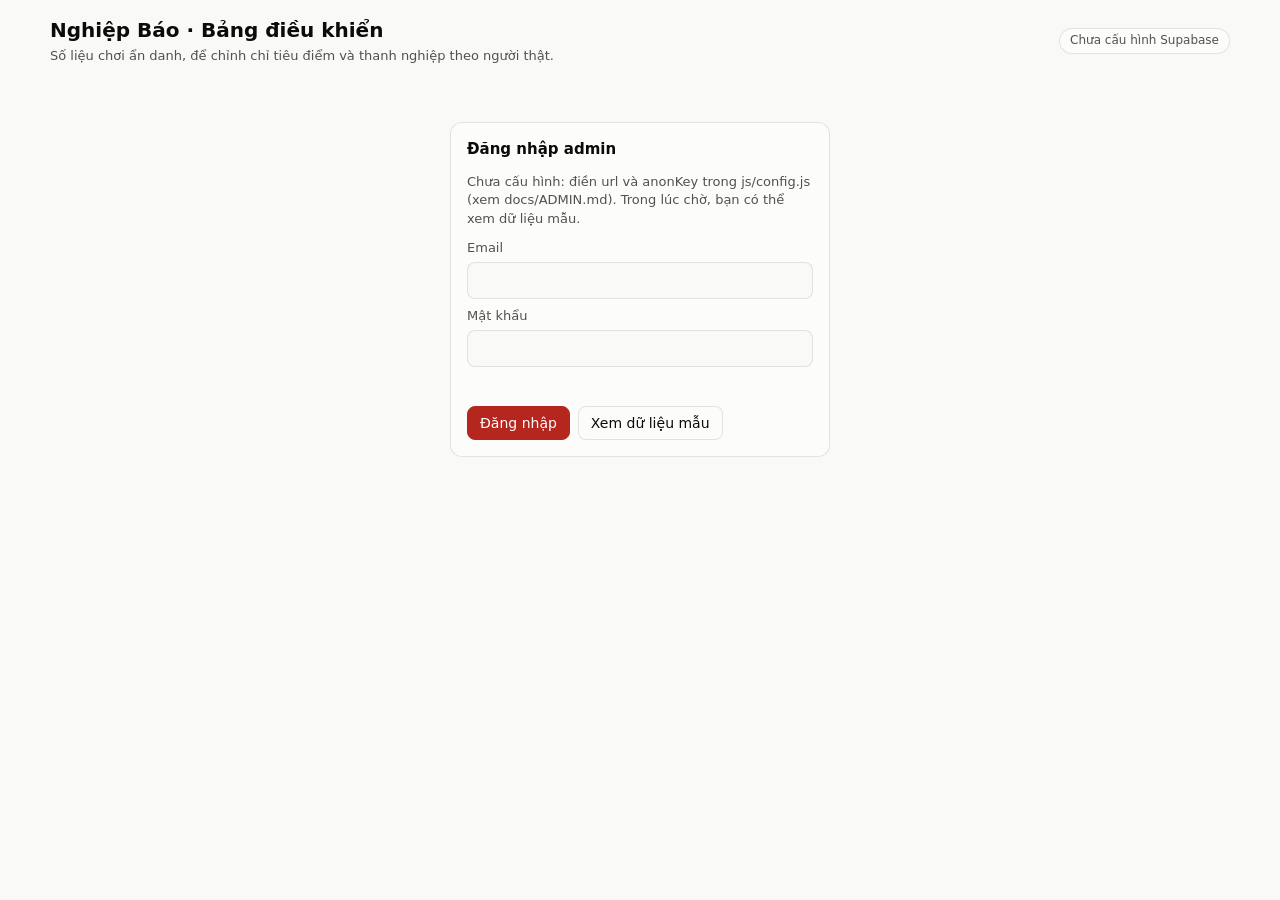
==== admin/index.html @ 3597988d "Đập Tiểu Nhân · Nghiệp Báo: bản khó + admin dashboard Bản khó (thanh nghiệp, vật ném, chỉ tiêu điểm," ====
<!DOCTYPE html>
<html lang="vi">
<head>
<meta charset="UTF-8">
<meta name="viewport" content="width=device-width, initial-scale=1, viewport-fit=cover">
<meta name="robots" content="noindex, nofollow">
<title>Nghiệp Báo · Bảng điều khiển</title>
<style>
/* Bảng điều khiển cân bằng độ khó: tiêu đề + bộ lọc một hàng, ô số tổng quan, rồi các khối biểu đồ xếp lưới 2 cột (1 cột trên điện thoại). */
:root {
  color-scheme: light;
  --page: #f9f9f7; --surface: #fcfcfb; --ink: #0b0b0b; --ink-2: #52514e; --muted: #898781;
  --grid: #e1e0d9; --axis: #c3c2b7; --ring: rgba(11, 11, 11, .10);
  --accent: #b5261f;                     /* đỏ giấy của game, chỉ dùng cho điểm nhấn giao diện */
  --s1: #2a78d6; --s2: #eb6834; --s3: #1baf7a;   /* chuỗi phân loại 1–3: xanh, cam, xanh ngọc (thứ tự cố định) */
  --q1: #cde2fb; --q2: #9ec5f4; --q3: #6da7ec; --q4: #3987e5; --q5: #256abf; --q6: #184f95;  /* thang tuần tự xanh */
  --good: #0ca30c; --warn: #fab219; --bad: #d03b3b; --good-ink: #006300;
  --font: system-ui, -apple-system, "Segoe UI", Roboto, sans-serif;
}
@media (prefers-color-scheme: dark) {
  :root:not([data-theme="light"]) {
    color-scheme: dark;
    --page: #0d0d0d; --surface: #1a1a19; --ink: #ffffff; --ink-2: #c3c2b7; --muted: #898781;
    --grid: #2c2c2a; --axis: #383835; --ring: rgba(255, 255, 255, .10);
    --accent: #e66767; --s1: #3987e5; --s2: #d95926; --s3: #199e70;
    --q1: #104281; --q2: #184f95; --q3: #1c5cab; --q4: #2a78d6; --q5: #5598e7; --q6: #86b6ef;
    --good-ink: #0ca30c;
  }
}
:root[data-theme="dark"] {
  color-scheme: dark;
  --page: #0d0d0d; --surface: #1a1a19; --ink: #ffffff; --ink-2: #c3c2b7; --muted: #898781;
  --grid: #2c2c2a; --axis: #383835; --ring: rgba(255, 255, 255, .10);
  --accent: #e66767; --s1: #3987e5; --s2: #d95926; --s3: #199e70;
  --q1: #104281; --q2: #184f95; --q3: #1c5cab; --q4: #2a78d6; --q5: #5598e7; --q6: #86b6ef;
  --good-ink: #0ca30c;
}
* { box-sizing: border-box; }
html, body { margin: 0; }
body { background: var(--page); color: var(--ink); font: 14px/1.45 var(--font); padding: max(16px, env(safe-area-inset-top)) 16px max(24px, env(safe-area-inset-bottom)); }
.wrap { max-width: 1180px; margin: 0 auto; display: flex; flex-direction: column; gap: 16px; }
h1 { font-size: 20px; margin: 0; text-wrap: balance; }
h2 { font-size: 15px; margin: 0; }
.sub { color: var(--ink-2); margin: 2px 0 0; font-size: 13px; }
.muted { color: var(--muted); }
button, select, input { font: inherit; color: inherit; }
button { cursor: pointer; }
:focus-visible { outline: 2px solid var(--s1); outline-offset: 2px; }

header { display: flex; flex-wrap: wrap; align-items: center; gap: 12px; }
header .grow { flex: 1; min-width: 200px; }
.chip { display: inline-flex; align-items: center; gap: 6px; padding: 3px 10px; border-radius: 999px; border: 1px solid var(--ring); background: var(--surface); font-size: 12px; color: var(--ink-2); white-space: nowrap; }
.chip.demo { border-color: var(--warn); color: var(--ink); }
.chip.demo::before { content: ''; width: 8px; height: 8px; border-radius: 50%; background: var(--warn); }
.btn { border: 1px solid var(--ring); background: var(--surface); border-radius: 8px; padding: 6px 12px; }
.btn.primary { background: var(--accent); border-color: var(--accent); color: #fff; }

.filters { display: flex; flex-wrap: wrap; gap: 8px; align-items: center; }
.seg { display: inline-flex; border: 1px solid var(--ring); border-radius: 8px; overflow: hidden; background: var(--surface); }
.seg button { border: 0; background: none; padding: 6px 12px; border-right: 1px solid var(--ring); }
.seg button:last-child { border-right: 0; }
.seg button[aria-pressed="true"] { background: var(--ink); color: var(--surface); }
select { border: 1px solid var(--ring); background: var(--surface); border-radius: 8px; padding: 6px 8px; }

.card { background: var(--surface); border: 1px solid var(--ring); border-radius: 12px; padding: 16px; min-width: 0; }
.card header { margin-bottom: 12px; gap: 8px; }
.tiles { display: grid; grid-template-columns: repeat(auto-fit, minmax(150px, 1fr)); gap: 12px; }
.tile { background: var(--surface); border: 1px solid var(--ring); border-radius: 12px; padding: 12px 14px; }
.tile .label { color: var(--ink-2); font-size: 13px; }
.tile .value { font-size: 26px; font-weight: 650; margin-top: 2px; }
.tile .note { font-size: 12px; color: var(--muted); }
.tile.hero .value { font-size: 40px; }
.grid2 { display: grid; grid-template-columns: repeat(2, minmax(0, 1fr)); gap: 16px; }
@media (max-width: 860px) { .grid2 { grid-template-columns: minmax(0, 1fr); } }

/* bảng nhiệt độ khó */
.heat { width: 100%; border-collapse: separate; border-spacing: 2px; font-variant-numeric: tabular-nums; }
.heat th { font-weight: 600; color: var(--ink-2); text-align: left; padding: 4px 6px; font-size: 13px; }
.heat thead th { text-align: center; }
.heat td { border-radius: 6px; padding: 8px 6px; text-align: center; min-width: 76px; }
.heat td b { display: block; font-size: 17px; }
.heat td small { font-size: 11px; opacity: .85; }
.heat td.empty { background: var(--grid); color: var(--muted); }
.heat tr.target td { background: none; border: 1px dashed var(--axis); color: var(--ink-2); padding: 4px 6px; }
.status { display: inline-flex; align-items: center; gap: 4px; font-size: 12px; font-weight: 600; white-space: nowrap; }
.status i { font-style: normal; display: inline-grid; place-items: center; width: 16px; height: 16px; border-radius: 50%; color: #fff; font-size: 11px; }
.status.ok i { background: var(--good); } .status.easy i { background: var(--warn); color: #3a2a00; } .status.hard i { background: var(--bad); }
.legend { display: flex; flex-wrap: wrap; gap: 12px; font-size: 12px; color: var(--ink-2); margin-top: 8px; align-items: center; }
.legend .sw { display: inline-block; width: 10px; height: 10px; border-radius: 3px; margin-right: 4px; vertical-align: -1px; }
.ramp { display: inline-flex; gap: 2px; }
.ramp span { width: 18px; height: 10px; border-radius: 2px; }

/* biểu đồ SVG */
.chart { width: 100%; height: auto; display: block; overflow: visible; }
.chart text { fill: var(--muted); font: 11px var(--font); font-variant-numeric: tabular-nums; }
.chart text.ink { fill: var(--ink-2); font-size: 12px; }
.chart text.val { fill: var(--ink); font-size: 12px; font-weight: 600; }
.chart .gridl { stroke: var(--grid); stroke-width: 1; }
.chart .base { stroke: var(--axis); stroke-width: 1; }
.chart .quota { stroke: var(--ink); stroke-width: 1.5; }
.chart .hit { fill: transparent; }
.chart [data-tip]:hover .bar, .chart .hit:hover + .bar { opacity: .82; }
.multiples { display: grid; grid-template-columns: repeat(3, minmax(0, 1fr)); gap: 12px; }
@media (max-width: 640px) { .multiples { grid-template-columns: minmax(0, 1fr); } }
.multiples h3 { margin: 0 0 4px; font-size: 13px; font-weight: 600; color: var(--ink-2); }

/* thanh ngang & xếp chồng (HTML) */
.hb, .sb { display: flex; flex-direction: column; gap: 8px; }
.hb-row, .sb-row { display: grid; grid-template-columns: minmax(96px, 34%) minmax(0, 1fr); align-items: center; gap: 10px; }
.hb-label { color: var(--ink-2); font-size: 13px; text-align: right; overflow-wrap: anywhere; }
.hb-track { display: flex; align-items: center; gap: 6px; min-width: 0; border-left: 1px solid var(--axis); padding: 2px 0; }
.hb-bar { height: 18px; min-width: 2px; border-radius: 0 4px 4px 0; flex: none; max-width: calc(100% - 48px); }
.hb-val { font-weight: 600; font-size: 13px; font-variant-numeric: tabular-nums; white-space: nowrap; }
.sb-track { display: flex; gap: 2px; height: 22px; min-width: 0; }
.sb-seg { display: flex; align-items: center; padding-left: 6px; font-size: 12px; font-weight: 600; min-width: 2px; overflow: hidden; white-space: nowrap; }
.sb-seg:first-child { border-radius: 4px 0 0 4px; } .sb-seg:last-child { border-radius: 0 4px 4px 0; } .sb-seg:only-child { border-radius: 4px; }
.hb-row:hover .hb-bar, .sb-seg:hover { opacity: .85; }
table.list { width: 100%; border-collapse: collapse; font-variant-numeric: tabular-nums; }
table.list th, table.list td { text-align: left; padding: 6px 8px; border-bottom: 1px solid var(--grid); white-space: nowrap; }
table.list th { color: var(--ink-2); font-weight: 600; font-size: 12px; }
.scroll { overflow-x: auto; }

#tip { position: fixed; z-index: 10; pointer-events: none; background: var(--ink); color: var(--surface); border-radius: 8px; padding: 6px 10px; font-size: 12px; max-width: 260px; display: none; box-shadow: 0 4px 14px rgba(0, 0, 0, .2); }

/* đăng nhập */
.login { max-width: 380px; margin: 40px auto; display: flex; flex-direction: column; gap: 10px; }
.login input { border: 1px solid var(--ring); background: var(--page); border-radius: 8px; padding: 8px 10px; width: 100%; }
.login label { display: flex; flex-direction: column; gap: 4px; color: var(--ink-2); font-size: 13px; }
.err { color: var(--bad); font-size: 13px; min-height: 1em; }
.empty-state { text-align: center; padding: 28px 12px; color: var(--ink-2); }
[hidden] { display: none !important; }
@media (prefers-reduced-motion: reduce) { * { transition: none !important; } }
</style>
</head>
<body>
<div class="wrap">
  <header>
    <div class="grow">
      <h1>Nghiệp Báo · Bảng điều khiển</h1>
      <p class="sub">Số liệu chơi ẩn danh, để chỉnh chỉ tiêu điểm và thanh nghiệp theo người thật.</p>
    </div>
    <span class="chip" id="source">Chưa tải</span>
    <button class="btn" id="logout" hidden>Đăng xuất</button>
  </header>

  <section class="card login" id="loginBox" hidden>
    <h2>Đăng nhập admin</h2>
    <p class="sub" id="loginNote">Dùng tài khoản Supabase có email nằm trong bảng <code>admins</code>.</p>
    <form id="loginForm">
      <label>Email <input id="email" type="email" autocomplete="username" required></label>
      <label style="margin-top:8px">Mật khẩu <input id="password" type="password" autocomplete="current-password" required></label>
      <p class="err" id="loginErr" role="alert"></p>
      <div style="display:flex;gap:8px;flex-wrap:wrap">
        <button class="btn primary" type="submit" id="loginBtn">Đăng nhập</button>
        <button class="btn" type="button" id="demoBtn">Xem dữ liệu mẫu</button>
      </div>
    </form>
  </section>

  <main id="dash" hidden style="display:flex;flex-direction:column;gap:16px">
    <div class="filters">
      <div class="seg" role="group" aria-label="Khoảng thời gian" id="range">
        <button data-r="1" aria-pressed="false">24 giờ</button>
        <button data-r="7" aria-pressed="true">7 ngày</button>
        <button data-r="30" aria-pressed="false">30 ngày</button>
        <button data-r="0" aria-pressed="false">Tất cả</button>
      </div>
      <select id="ver" aria-label="Phiên bản game"><option value="">Mọi phiên bản</option></select>
      <button class="btn" id="refresh">Tải lại</button>
      <span class="muted" id="stamp"></span>
    </div>

    <div class="tiles" id="tiles"></div>

    <section class="card">
      <header><div class="grow"><h2>Độ khó theo hình nhân và lượt</h2>
        <p class="sub">Tỉ lệ lượt đạt chỉ tiêu (không bị nghiệp quật). Mục tiêu lấy từ mô phỏng người chơi khá: 80% / 50% / 20%.</p></div></header>
      <div class="scroll"><table class="heat" id="heat"></table></div>
      <div class="legend"><span>Tỉ lệ đạt</span><span class="ramp"><span style="background:var(--q1)"></span><span style="background:var(--q2)"></span><span style="background:var(--q3)"></span><span style="background:var(--q4)"></span><span style="background:var(--q5)"></span><span style="background:var(--q6)"></span></span><span>0% → 100%</span><span>· ô xám: chưa có lượt</span></div>
    </section>

    <section class="card">
      <header><div class="grow"><h2>Phân bố điểm</h2><p class="sub">Số lượt theo khoảng điểm, vạch đen là chỉ tiêu của lượt đó. Lượt bị nghiệp quật không tính.</p></div></header>
      <div class="multiples" id="hists"></div>
    </section>

    <div class="grid2">
      <section class="card">
        <header><div class="grow"><h2>Người chơi đi tới đâu</h2><p class="sub">Phần trăm người chơi đã từng tới mỗi mốc.</p></div></header>
        <div id="funnel"></div>
      </section>
      <section class="card">
        <header><div class="grow"><h2>Lời thì thầm</h2><p class="sub">Nghe trọn hay cắt ngang, theo lượt của hình nhân.</p></div></header>
        <div id="whisper"></div>
        <div class="legend"><span><i class="sw" style="background:var(--s1)"></i>Nghe trọn</span><span><i class="sw" style="background:var(--s2)"></i>Cắt ngang</span></div>
      </section>
    </div>

    <div class="grid2">
      <section class="card">
        <header><div class="grow"><h2>Lý do thua lượt</h2><p class="sub">Trong các lượt có chỉ tiêu (lượt 1–3).</p></div></header>
        <div id="lose"></div>
        <div class="legend"><span><i class="sw" style="background:var(--s1)"></i>Đạt</span><span><i class="sw" style="background:var(--s2)"></i>Thiếu điểm</span><span><i class="sw" style="background:var(--s3)"></i>Nghiệp quật</span></div>
      </section>
      <section class="card">
        <header><div class="grow"><h2>Kết thúc đã mở</h2><p class="sub">Số người chơi mở được mỗi kết thúc.</p></div></header>
        <div id="endings"></div>
      </section>
    </div>

    <section class="card">
      <header><div class="grow"><h2>Phiên gần đây</h2><p class="sub">Mỗi dòng là một lần mở game. Mã người chơi là mã ngẫu nhiên.</p></div></header>
      <div class="scroll"><table class="list" id="recent"></table></div>
    </section>
  </main>
  <p class="empty-state" id="empty" hidden></p>
</div>
<div id="tip" role="tooltip"></div>

<script src="../js/config.js"></script>
<script>
(() => {
  const $ = s => document.querySelector(s);
  const CFG = window.DTN_TELEMETRY || {};
  const BASE = (CFG.url || '').replace(/\/$/, '');
  const DOLLS = [['batam', 'Bà Tư'], ['sep', 'Anh Khải'], ['dongnghiep', 'Phát'], ['nguoiquen', 'Diễm'], ['traxanh', 'My']];
  const QUOTA = [2000, 2200, 2300], TARGET = [.8, .5, .2];
  const STAGES = [
    ['open', 'Mở game'], ['intro', 'Qua phần mở đầu'], ['play', 'Đập lượt đầu'], ['frag', 'Mở mảnh ký ức đầu'],
    ['s05', 'Thấy tờ báo'], ['s06', 'Lục thùng rác'], ['s07', 'Tới cảnh lật mặt'], ['end', 'Mở một kết thúc']
  ];
  const ENDS = [['A', 'Hẻm không tên'], ['B', 'Im tiếng'], ['H', 'Về nhà (ẩn)']];
  const nf = new Intl.NumberFormat('vi-VN');
  const pct = (a, b) => b ? Math.round(a / b * 100) : null;
  const esc = s => String(s).replace(/[&<>"]/g, c => ({ '&': '&amp;', '<': '&lt;', '>': '&gt;', '"': '&quot;' }[c]));
  const store = { get: k => { try { return sessionStorage.getItem(k); } catch (e) { return null; } }, set: (k, v) => { try { v == null ? sessionStorage.removeItem(k) : sessionStorage.setItem(k, v); } catch (e) { /* */ } } };

  let ALL = [], mode = '', range = 7, ver = '';

  /* ---------- nguồn dữ liệu ---------- */
  async function login(email, password) {
    const r = await fetch(BASE + '/auth/v1/token?grant_type=password', { method: 'POST', headers: { apikey: CFG.anonKey, 'Content-Type': 'application/json' }, body: JSON.stringify({ email, password }) });
    const j = await r.json().catch(() => ({}));
    if (!r.ok || !j.access_token) throw new Error(j.error_description || j.msg || 'Sai email hoặc mật khẩu.');
    store.set('dtn-admin-token', j.access_token);
  }
  async function fetchEvents() {
    const tok = store.get('dtn-admin-token'); if (!tok) throw Object.assign(new Error('Chưa đăng nhập'), { auth: true });
    const out = [], since = new Date(Date.now() - 90 * 864e5).toISOString(); // giữ tối đa 90 ngày trong trang, lọc tiếp ở dưới
    for (let off = 0; off < 50000; off += 1000) {
      const u = `${BASE}/rest/v1/events?select=player,session,ev,data,app,created_at&created_at=gte.${encodeURIComponent(since)}&order=id.asc&limit=1000&offset=${off}`;
      const r = await fetch(u, { headers: { apikey: CFG.anonKey, Authorization: 'Bearer ' + tok } });
      if (r.status === 401) throw Object.assign(new Error('Phiên đăng nhập đã hết hạn.'), { auth: true });
      if (!r.ok) throw new Error('Không tải được số liệu (' + r.status + ').');
      const rows = await r.json(); out.push(...rows);
      if (rows.length < 1000) break;
    }
    return out;
  }

  // dữ liệu mẫu: người chơi ảo đi theo truyện, tỉ lệ qua chỉ tiêu dao động quanh mục tiêu. Chỉ để xem trước giao diện.
  function demoEvents() {
    let seed = 7; const rand = () => (seed = (seed * 16807) % 2147483647) / 2147483647;
    const ev = [], now = Date.now(), apps = ['nghiepbao-0.3', 'nghiepbao-0.2'];
    for (let p = 0; p < 140; p++) {
      const player = 'd' + Math.floor(rand() * 0xfffffff).toString(16).padStart(7, '0') + '-demo', skill = rand() * 1.2 - .25, app = apps[rand() < .8 ? 0 : 1];
      let t = now - rand() * 20 * 864e5, s = 1;
      const push = (e, data = {}) => { ev.push({ player, session: s, ev: e, data, app, created_at: new Date(t).toISOString() }); t += 20000 + rand() * 60000; };
      push('session_start');
      if (rand() < .18) push('intro_skip', { at: Math.floor(rand() * 4) }); else push('scene', { id: 'intro' });
      if (rand() < .12) continue;
      const rounds = {}; let total = 0, quitAt = 6 + rand() * 40 + skill * 20;
      for (let step = 0; step < 60 && total < quitAt; step++) {
        const open = DOLLS.filter(([id]) => (rounds[id] || 0) < 3); if (!open.length) break;
        const [id] = total === 0 ? DOLLS[0] : open[Math.floor(rand() * open.length)];
        const r = rounds[id] || 0, diffBias = { batam: .05, sep: 0, dongnghiep: -.08, nguoiquen: .02, traxanh: -.03 }[id];
        push('round_start', { doll: id, n: r + 1 });
        const passP = Math.max(.02, Math.min(.98, [.82, .52, .24][r] + skill * .45 + diffBias));
        const burst = rand() < Math.max(0, [.03, .12, .22][r] - skill * .2);
        const passed = !burst && rand() < passP;
        const q = QUOTA[r], score = Math.max(200, Math.round((passed ? q + rand() * 1300 : q - 120 - rand() * 900) / 10) * 10);
        for (let i = 0; i < 2; i++) push('whisper', { doll: id, key: `${id}-${r}-${i}`, res: rand() < .45 + r * .15 + skill * .2 ? 'heard' : 'cut' });
        push('round_end', { doll: id, n: r + 1, score: burst ? Math.round(score * .4) : score, quota: q, passed, reason: burst ? 'karma' : 'time', karmaMax: burst ? 100 : Math.round(rand() * 70), heardN: Math.floor(rand() * 3), cut: Math.floor(rand() * 2), hits: Math.round(score / 15), misses: Math.floor(rand() * 30) });
        if (passed) { rounds[id] = r + 1; total++; if (total === 5) push('scene', { id: 's05' }); if (total === 8) push('scene', { id: 's06' }); }
        if (rand() < .08) { s++; push('session_start'); }
      }
      if (DOLLS.every(([id]) => rounds[id] >= 3)) { push('scene', { id: 's07' }); push('ending', { id: rand() < .5 ? 'A' : rand() < .6 ? 'B' : 'H' }); }
    }
    return ev;
  }

  /* ---------- tính toán ---------- */
  function filtered() {
    const since = range ? Date.now() - range * 864e5 : 0;
    return ALL.filter(e => (!since || Date.parse(e.created_at) >= since) && (!ver || e.app === ver));
  }
  function compute(E) {
    const players = new Set(), sessions = new Set(), byPlayer = new Map();
    const rounds = [], whispers = [[0, 0], [0, 0], [0, 0]], ends = { A: new Set(), B: new Set(), H: new Set() };
    for (const e of E) {
      players.add(e.player); sessions.add(e.player + '#' + e.session);
      let st = byPlayer.get(e.player); if (!st) byPlayer.set(e.player, st = new Set());
      const d = e.data || {};
      if (e.ev === 'session_start') st.add('open');
      if (e.ev === 'intro_skip' || (e.ev === 'scene' && d.id === 'intro')) st.add('intro');
      if (e.ev === 'round_start') st.add('play');
      if (e.ev === 'scene' && ['s05', 's06', 's07'].includes(d.id)) st.add(d.id);
      if (e.ev === 'ending' && ends[d.id]) { st.add('end'); ends[d.id].add(e.player); }
      if (e.ev === 'round_end') { rounds.push({ ...d, player: e.player, session: e.session, at: e.created_at }); if (d.passed && d.n <= 3) st.add('frag'); }
      if (e.ev === 'whisper' && typeof d.key === 'string') { const r = +d.key.split('-')[1]; if (whispers[r]) whispers[r][d.res === 'heard' ? 0 : 1]++; }
    }
    // mốc sau ngầm hiểu đã qua mốc trước (người chơi cũ có thể thiếu sự kiện mở đầu)
    for (const st of byPlayer.values()) for (let i = STAGES.length - 1; i > 0; i--) if (st.has(STAGES[i][0])) for (let j = 0; j < i; j++) st.add(STAGES[j][0]);
    const quotaRounds = rounds.filter(r => r.n >= 1 && r.n <= 3);
    return { players, sessions, byPlayer, rounds, quotaRounds, whispers, ends };
  }

  /* ---------- vẽ ---------- */
  const tip = $('#tip');
  document.addEventListener('pointermove', e => {
    const t = e.target.closest && e.target.closest('[data-tip]');
    if (!t) { tip.style.display = 'none'; return; }
    tip.innerHTML = t.getAttribute('data-tip'); tip.style.display = 'block';
    const w = tip.offsetWidth, h = tip.offsetHeight;
    tip.style.left = Math.min(innerWidth - w - 8, e.clientX + 12) + 'px'; tip.style.top = Math.max(8, e.clientY - h - 10) + 'px';
  });

  function tiles(C) {
    const q = C.quotaRounds, pass = q.filter(r => r.passed).length, burst = q.filter(r => r.reason === 'karma').length;
    const endN = new Set([...C.ends.A, ...C.ends.B, ...C.ends.H]).size;
    const list = [
      ['Tỉ lệ đạt chỉ tiêu', pct(pass, q.length), '%', `${nf.format(pass)} / ${nf.format(q.length)} lượt có chỉ tiêu`, true],
      ['Người chơi', C.players.size, '', `${nf.format(C.sessions.size)} phiên`],
      ['Lượt đập', C.rounds.length, '', C.players.size ? `${(C.rounds.length / C.players.size).toFixed(1)} lượt / người` : ''],
      ['Bị nghiệp quật', pct(burst, q.length), '%', `${nf.format(burst)} lượt`],
      ['Mở được kết thúc', endN, '', C.players.size ? `${pct(endN, C.players.size)}% người chơi` : '']
    ];
    $('#tiles').innerHTML = list.map(([l, v, u, n, hero]) => `<div class="tile${hero ? ' hero' : ''}"><div class="label">${l}</div><div class="value">${v == null ? '–' : nf.format(v) + u}</div><div class="note">${n || '&nbsp;'}</div></div>`).join('');
  }

  const RAMP = ['--q1', '--q2', '--q3', '--q4', '--q5', '--q6'];
  const cellColor = p => `var(${RAMP[Math.min(5, Math.floor(p / 100 * 6))]})`;
  const cellInk = p => Math.floor(p / 100 * 6) >= 3 ? '#fff' : 'var(--ink)';
  function statusOf(p, target) {
    if (p == null) return '';
    const d = p / 100 - target;
    return d > .15 ? `<span class="status easy"><i>↑</i>Quá dễ</span>` : d < -.15 ? `<span class="status hard"><i>↓</i>Quá khó</span>` : `<span class="status ok"><i>✓</i>Vừa</span>`;
  }
  function heat(C) {
    const cell = (rs, r) => {
      if (!rs.length) return `<td class="empty" data-tip="Chưa có lượt nào">–</td>`;
      const ok = rs.filter(x => x.passed).length, kb = rs.filter(x => x.reason === 'karma').length, p = pct(ok, rs.length);
      return `<td style="background:${cellColor(p)};color:${cellInk(p)}" data-tip="Lượt ${r + 1} · chỉ tiêu ${nf.format(QUOTA[r])}<br>${ok}/${rs.length} lượt đạt (${p}%)<br>Nghiệp quật: ${kb} lượt"><b>${p}%</b><small>${rs.length} lượt · quật ${pct(kb, rs.length)}%</small></td>`;
    };
    const rows = DOLLS.map(([id, name]) => `<tr><th scope="row">${name}</th>${[0, 1, 2].map(r => cell(C.quotaRounds.filter(x => x.doll === id && x.n === r + 1), r)).join('')}</tr>`).join('');
    const all = [0, 1, 2].map(r => C.quotaRounds.filter(x => x.n === r + 1));
    const allRow = `<tr><th scope="row">Tất cả</th>${all.map((rs, r) => cell(rs, r)).join('')}</tr>`;
    const target = `<tr class="target"><th scope="row">Mục tiêu</th>${TARGET.map((t, r) => { const rs = all[r], p = pct(rs.filter(x => x.passed).length, rs.length); return `<td>${Math.round(t * 100)}% ${statusOf(p, t)}</td>`; }).join('')}</tr>`;
    $('#heat').innerHTML = `<thead><tr><th></th>${QUOTA.map((q, r) => `<th scope="col">Lượt ${r + 1}<br><span class="muted" style="font-weight:400">chỉ tiêu ${nf.format(q)}</span></th>`).join('')}</tr></thead><tbody>${rows}${allRow}${target}</tbody>`;
  }

  // vạch chia tròn: 1, 2, 5 × 10^k
  function niceStep(maxV, ticks = 4) {
    const raw = Math.max(1, maxV) / ticks, mag = Math.pow(10, Math.floor(Math.log10(raw)));
    return [1, 2, 5, 10].map(m => m * mag).find(st => st >= raw);
  }
  // biểu đồ cột vẽ đúng bề rộng thật của khung (W), nên chữ luôn giữ cỡ 11px
  function histogram(rs, quota, W) {
    const H = 170, L = 34, B = 22, T = 16, R = 8, bin = 250, max = 5000;
    const n = Math.ceil(max / bin), counts = Array(n).fill(0);
    for (const r of rs) counts[Math.min(n - 1, Math.floor((r.score || 0) / bin))]++;
    const top = Math.max(...counts), step = niceStep(top), niceTop = Math.max(step, Math.ceil(top / step) * step);
    const x = v => L + (W - L - R) * v / max, y = c => H - B - (H - B - T) * c / niceTop, bw = (W - L - R) / n;
    let g = '';
    for (let v = 0; v <= niceTop; v += step) { const yy = y(v); g += `<line class="${v ? 'gridl' : 'base'}" x1="${L}" x2="${W - R}" y1="${yy}" y2="${yy}"/><text x="${L - 6}" y="${yy + 4}" text-anchor="end">${nf.format(v)}</text>`; }
    for (const v of [0, 1000, 2000, 3000, 4000, 5000]) g += `<text x="${x(v)}" y="${H - 6}" text-anchor="middle">${v ? v / 1000 + 'k' : '0'}</text>`;
    counts.forEach((c, i) => {
      if (!c) return;
      const w = Math.max(1, Math.min(24, bw - 2)), x0 = x(i * bin) + (bw - w) / 2, yy = y(c), h = H - B - yy, r = Math.min(4, h, w / 2);
      const path = `M${x0},${H - B} V${yy + r} Q${x0},${yy} ${x0 + r},${yy} H${x0 + w - r} Q${x0 + w},${yy} ${x0 + w},${yy + r} V${H - B} Z`;
      const last = i === n - 1 ? '+' : '–' + nf.format((i + 1) * bin - 1);
      g += `<g data-tip="${nf.format(i * bin)}${last} điểm: ${c} lượt"><rect class="hit" x="${x(i * bin)}" y="${T}" width="${bw}" height="${H - B - T}"/><path class="bar" d="${path}" fill="var(--s1)"/></g>`;
    });
    const qx = x(quota);
    g += `<line class="quota" x1="${qx}" x2="${qx}" y1="${T - 6}" y2="${H - B}"/><text class="ink" x="${qx + 4}" y="${T - 2}">chỉ tiêu ${nf.format(quota)}</text>`;
    return `<svg class="chart" width="${W}" height="${H}" viewBox="0 0 ${W} ${H}" role="img" aria-label="Phân bố điểm, chỉ tiêu ${quota}">${g}</svg>`;
  }
  let lastC = null;
  function hists(C) {
    lastC = C;
    const box = $('#hists'), cols = getComputedStyle(box).gridTemplateColumns.split(' ').length;
    const W = Math.max(220, Math.floor((box.clientWidth - 12 * (cols - 1)) / cols));
    box.innerHTML = [0, 1, 2].map(r => {
      const rs = C.quotaRounds.filter(x => x.n === r + 1 && x.reason !== 'karma'), ok = rs.filter(x => x.score >= QUOTA[r]).length;
      return `<div><h3>Lượt ${r + 1} · ${rs.length} lượt · ${pct(ok, rs.length) ?? '–'}% trên chỉ tiêu</h3>${rs.length ? histogram(rs, QUOTA[r], W) : '<p class="muted">Chưa có lượt.</p>'}</div>`;
    }).join('');
  }
  let rz = 0;
  addEventListener('resize', () => { clearTimeout(rz); rz = setTimeout(() => lastC && hists(lastC), 150); });

  // thanh ngang một chuỗi bằng HTML (chữ không co giãn theo khung): nhãn trái, giá trị ở đầu thanh
  function hbars(items, { color = 'var(--s1)', fmt = v => v, tipFn } = {}) {
    const max = Math.max(1, ...items.map(i => i.v));
    return `<div class="hb">${items.map(it => `<div class="hb-row" data-tip="${esc(tipFn ? tipFn(it) : it.label + ': ' + fmt(it.v))}">
      <span class="hb-label">${esc(it.label)}</span>
      <span class="hb-track"><span class="hb-bar" style="width:${(it.v / max * 100).toFixed(1)}%;background:${color}"></span><span class="hb-val">${fmt(it.v)}</span></span></div>`).join('')}</div>`;
  }
  function funnel(C) {
    const n = C.players.size;
    const items = STAGES.map(([k, label]) => { let c = 0; for (const st of C.byPlayer.values()) if (st.has(k)) c++; return { label, v: pct(c, n) ?? 0, c }; });
    $('#funnel').innerHTML = n ? hbars(items, { fmt: v => v + '%', tipFn: it => `${it.label}: ${it.c} / ${n} người chơi (${it.v}%)` }) : '<p class="muted">Chưa có người chơi.</p>';
  }
  function endings(C) {
    const items = ENDS.map(([k, label]) => ({ label, v: C.ends[k].size }));
    $('#endings').innerHTML = hbars(items, { fmt: v => nf.format(v), tipFn: it => `${it.label}: ${it.v} người chơi` });
  }

  // thanh xếp chồng 100% bằng HTML: các đoạn cách nhau 2px, nhãn % chỉ đặt trong đoạn đủ rộng
  function stack100(rows, colors, names, inks) {
    return `<div class="sb">${rows.map(rw => {
      const tot = rw.vals.reduce((a, b) => a + b, 0);
      if (!tot) return `<div class="sb-row"><span class="hb-label">${esc(rw.label)}</span><span class="muted">chưa có dữ liệu</span></div>`;
      return `<div class="sb-row"><span class="hb-label">${esc(rw.label)}</span><span class="sb-track">${rw.vals.map((v, i) => {
        if (!v) return '';
        const p = Math.round(v / tot * 100);
        return `<span class="sb-seg" style="flex:${v};background:${colors[i]};color:${inks[i]}" data-tip="${esc(rw.label)} · ${names[i]}: ${nf.format(v)} (${p}%)">${p >= 12 ? p + '%' : ''}</span>`;
      }).join('')}</span></div>`;
    }).join('')}</div>`;
  }
  function whisper(C) {
    $('#whisper').innerHTML = stack100(C.whispers.map((v, r) => ({ label: 'Lượt ' + (r + 1), vals: v })), ['var(--s1)', 'var(--s2)'], ['Nghe trọn', 'Cắt ngang'], ['#fff', '#fff']);
  }
  function lose(C) {
    const rows = [0, 1, 2].map(r => { const rs = C.quotaRounds.filter(x => x.n === r + 1); return { label: 'Lượt ' + (r + 1), vals: [rs.filter(x => x.passed).length, rs.filter(x => !x.passed && x.reason !== 'karma').length, rs.filter(x => x.reason === 'karma').length] }; });
    $('#lose').innerHTML = stack100(rows, ['var(--s1)', 'var(--s2)', 'var(--s3)'], ['Đạt', 'Thiếu điểm', 'Nghiệp quật'], ['#fff', '#fff', '#0b0b0b']);
  }
  function recent(C, E) {
    const sess = new Map();
    for (const e of E) {
      const k = e.player + '#' + e.session; let s = sess.get(k);
      if (!s) sess.set(k, s = { player: e.player, at: e.created_at, last: e.created_at, rounds: 0, pass: 0, best: 0, app: e.app });
      s.last = e.created_at;
      if (e.ev === 'round_end') { s.rounds++; if (e.data.passed) s.pass++; s.best = Math.max(s.best, e.data.score || 0); }
    }
    const rows = [...sess.values()].sort((a, b) => b.last.localeCompare(a.last)).slice(0, 25);
    const dt = s => new Date(s).toLocaleString('vi-VN', { day: '2-digit', month: '2-digit', hour: '2-digit', minute: '2-digit' });
    const dur = s => { const m = Math.round((Date.parse(s.last) - Date.parse(s.at)) / 60000); return m < 1 ? '<1 phút' : m + ' phút'; };
    $('#recent').innerHTML = `<thead><tr><th>Bắt đầu</th><th>Người chơi</th><th>Thời lượng</th><th>Lượt</th><th>Đạt</th><th>Điểm cao nhất</th><th>Phiên bản</th></tr></thead><tbody>` +
      (rows.map(s => `<tr><td>${dt(s.at)}</td><td>${esc(String(s.player).slice(0, 8))}</td><td>${dur(s)}</td><td>${s.rounds}</td><td>${s.pass}</td><td>${s.best ? nf.format(s.best) : '–'}</td><td>${esc(s.app || '')}</td></tr>`).join('') || `<tr><td colspan="7" class="muted">Chưa có phiên.</td></tr>`) + '</tbody>';
  }

  function render() {
    const E = filtered(), C = compute(E);
    $('#empty').hidden = !!E.length; $('#empty').textContent = E.length ? '' : 'Chưa có số liệu trong khoảng này. Khi có người chơi bản đã cấu hình, số liệu sẽ hiện ở đây.';
    tiles(C); heat(C); hists(C); funnel(C); whisper(C); lose(C); endings(C); recent(C, E);
  }

  /* ---------- điều khiển ---------- */
  function fillVersions() {
    const vs = [...new Set(ALL.map(e => e.app).filter(Boolean))].sort().reverse();
    $('#ver').innerHTML = '<option value="">Mọi phiên bản</option>' + vs.map(v => `<option${v === ver ? ' selected' : ''}>${esc(v)}</option>`).join('');
  }
  async function load() {
    $('#stamp').textContent = 'Đang tải…';
    try {
      ALL = mode === 'demo' ? demoEvents() : await fetchEvents();
      fillVersions(); render();
      $('#stamp').textContent = 'Cập nhật ' + new Date().toLocaleTimeString('vi-VN', { hour: '2-digit', minute: '2-digit' }) + ` · ${nf.format(ALL.length)} sự kiện`;
    } catch (e) {
      if (e.auth) { store.set('dtn-admin-token', null); return showLogin(e.message); }
      $('#stamp').textContent = e.message;
    }
  }
  function showDash(m) {
    mode = m; $('#loginBox').hidden = true; $('#dash').hidden = false;
    $('#logout').hidden = m !== 'live';
    const src = $('#source'); src.className = 'chip' + (m === 'demo' ? ' demo' : ''); src.textContent = m === 'demo' ? 'Dữ liệu mẫu, không phải người chơi thật' : 'Supabase · số liệu thật';
    load();
  }
  function showLogin(msg = '') {
    $('#dash').hidden = true; $('#loginBox').hidden = false; $('#logout').hidden = true;
    $('#source').className = 'chip'; $('#source').textContent = BASE ? 'Chưa đăng nhập' : 'Chưa cấu hình Supabase';
    $('#loginErr').textContent = msg;
    const can = !!(BASE && CFG.anonKey);
    $('#loginForm').querySelectorAll('input, #loginBtn').forEach(el => el.disabled = !can);
    if (!can) $('#loginNote').textContent = 'Chưa cấu hình: điền url và anonKey trong js/config.js (xem docs/ADMIN.md). Trong lúc chờ, bạn có thể xem dữ liệu mẫu.';
  }
  $('#loginForm').addEventListener('submit', async e => {
    e.preventDefault(); $('#loginErr').textContent = ''; $('#loginBtn').disabled = true;
    try { await login($('#email').value.trim(), $('#password').value); $('#password').value = ''; showDash('live'); }
    catch (err) { $('#loginErr').textContent = err.message; }
    $('#loginBtn').disabled = false;
  });
  $('#demoBtn').addEventListener('click', () => showDash('demo'));
  $('#logout').addEventListener('click', () => { store.set('dtn-admin-token', null); showLogin('Đã đăng xuất.'); });
  $('#refresh').addEventListener('click', load);
  $('#ver').addEventListener('change', e => { ver = e.target.value; render(); });
  $('#range').addEventListener('click', e => {
    const b = e.target.closest('button'); if (!b) return;
    range = +b.dataset.r; $('#range').querySelectorAll('button').forEach(x => x.setAttribute('aria-pressed', String(x === b))); render();
  });

  if (/[?&]demo\b/.test(location.search)) showDash('demo');
  else if (BASE && store.get('dtn-admin-token')) showDash('live');
  else showLogin();
})();
</script>
</body>
</html>
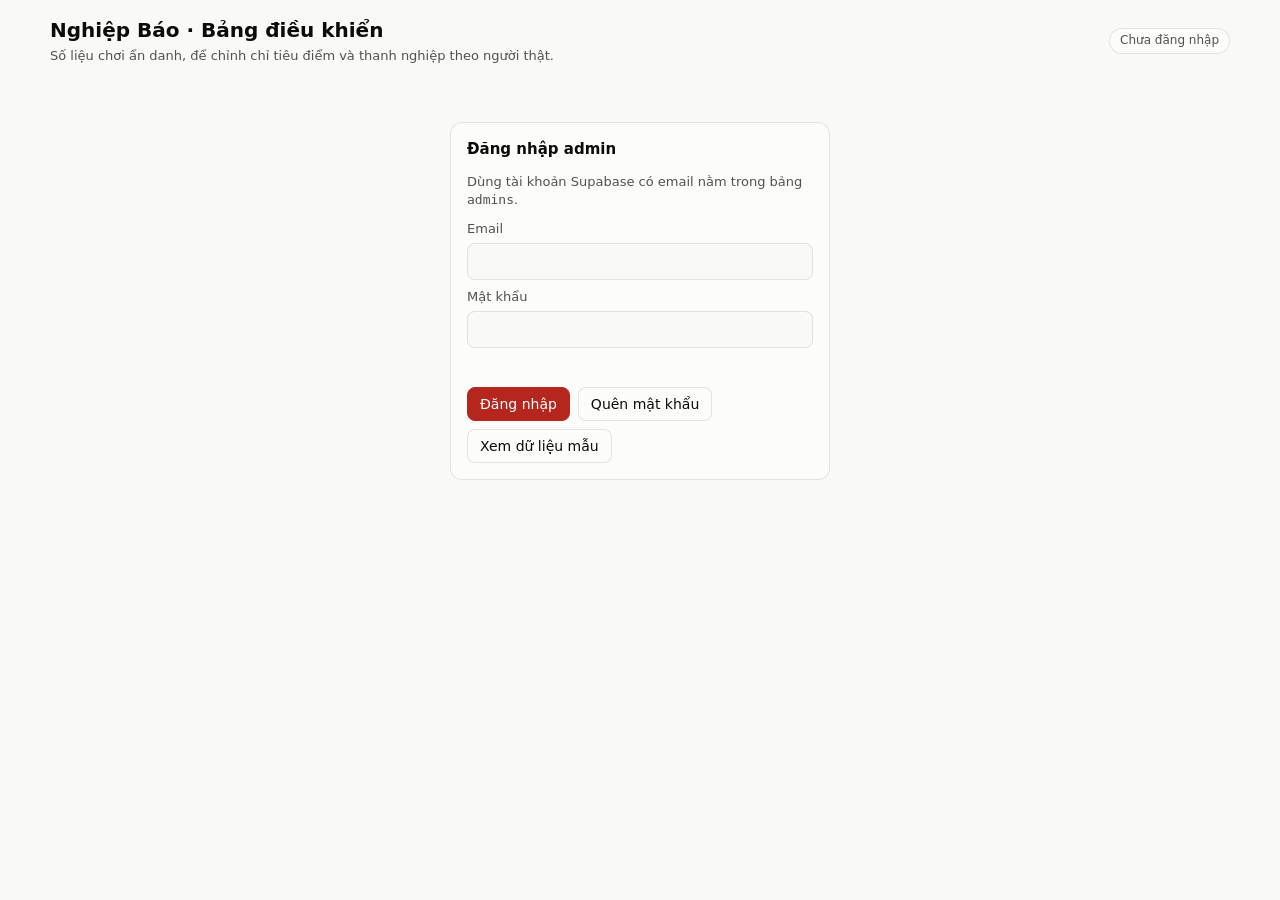
==== commit 8e7a3325: "Bật gửi số liệu về Supabase, dashboard: đặt / quên mật khẩu admin - js/config.js: URL dự án + khóa p" ====
--- a/admin/index.html
+++ b/admin/index.html
@@ -152,8 +152,21 @@
       <p class="err" id="loginErr" role="alert"></p>
       <div style="display:flex;gap:8px;flex-wrap:wrap">
         <button class="btn primary" type="submit" id="loginBtn">Đăng nhập</button>
+        <button class="btn" type="button" id="forgotBtn">Quên mật khẩu</button>
         <button class="btn" type="button" id="demoBtn">Xem dữ liệu mẫu</button>
       </div>
+    </form>
+  </section>
+
+  <!-- mở từ link mời / đặt lại mật khẩu trong email của Supabase -->
+  <section class="card login" id="pwBox" hidden>
+    <h2>Đặt mật khẩu admin</h2>
+    <p class="sub">Bạn mở trang này từ email của Supabase. Đặt mật khẩu để đăng nhập dashboard lần sau.</p>
+    <form id="pwForm">
+      <label>Mật khẩu mới (ít nhất 8 ký tự) <input id="pw1" type="password" autocomplete="new-password" minlength="8" required></label>
+      <label style="margin-top:8px">Nhập lại <input id="pw2" type="password" autocomplete="new-password" minlength="8" required></label>
+      <p class="err" id="pwErr" role="alert"></p>
+      <button class="btn primary" type="submit" id="pwBtn">Lưu mật khẩu</button>
     </form>
   </section>
 
@@ -492,6 +505,31 @@
     $('#loginBtn').disabled = false;
   });
   $('#demoBtn').addEventListener('click', () => showDash('demo'));
+  // quên mật khẩu: Supabase gửi email có link quay về đúng trang này
+  $('#forgotBtn').addEventListener('click', async () => {
+    const email = $('#email').value.trim();
+    if (!email) { $('#loginErr').textContent = 'Nhập email trước rồi bấm Quên mật khẩu.'; return; }
+    const r = await fetch(BASE + '/auth/v1/recover?redirect_to=' + encodeURIComponent(location.origin + location.pathname), { method: 'POST', headers: { apikey: CFG.anonKey, 'Content-Type': 'application/json' }, body: JSON.stringify({ email }) }).catch(() => null);
+    $('#loginErr').textContent = r && r.ok ? 'Nếu email này là admin, thư đặt lại mật khẩu đã được gửi. Mở thư trên máy này.' : 'Không gửi được, thử lại sau ít phút.';
+  });
+  // link mời / đặt lại mật khẩu: #access_token=...&type=invite|recovery
+  const hash = new URLSearchParams(location.hash.slice(1));
+  if (hash.get('access_token') && /^(invite|recovery|signup|magiclink)$/.test(hash.get('type') || '')) {
+    store.set('dtn-admin-token', hash.get('access_token'));
+    history.replaceState(null, '', location.pathname); // xóa token khỏi thanh địa chỉ
+    $('#loginBox').hidden = true; $('#pwBox').hidden = false;
+    $('#pwForm').addEventListener('submit', async e => {
+      e.preventDefault();
+      const a = $('#pw1').value, b = $('#pw2').value;
+      if (a !== b) { $('#pwErr').textContent = 'Hai mật khẩu không khớp.'; return; }
+      $('#pwBtn').disabled = true;
+      const r = await fetch(BASE + '/auth/v1/user', { method: 'PUT', headers: { apikey: CFG.anonKey, Authorization: 'Bearer ' + store.get('dtn-admin-token'), 'Content-Type': 'application/json' }, body: JSON.stringify({ password: a }) }).catch(() => null);
+      $('#pwBtn').disabled = false;
+      if (!r || !r.ok) { const j = r ? await r.json().catch(() => ({})) : {}; $('#pwErr').textContent = j.msg || j.error_description || 'Không lưu được. Link có thể đã hết hạn, hãy bấm Quên mật khẩu để nhận link mới.'; return; }
+      $('#pw1').value = $('#pw2').value = '';
+      $('#pwBox').hidden = true; showDash('live');
+    });
+  }
   $('#logout').addEventListener('click', () => { store.set('dtn-admin-token', null); showLogin('Đã đăng xuất.'); });
   $('#refresh').addEventListener('click', load);
   $('#ver').addEventListener('change', e => { ver = e.target.value; render(); });
@@ -500,7 +538,8 @@
     range = +b.dataset.r; $('#range').querySelectorAll('button').forEach(x => x.setAttribute('aria-pressed', String(x === b))); render();
   });
 
-  if (/[?&]demo\b/.test(location.search)) showDash('demo');
+  if (!$('#pwBox').hidden) { /* đang đặt mật khẩu từ link trong email */ }
+  else if (/[?&]demo\b/.test(location.search)) showDash('demo');
   else if (BASE && store.get('dtn-admin-token')) showDash('live');
   else showLogin();
 })();
